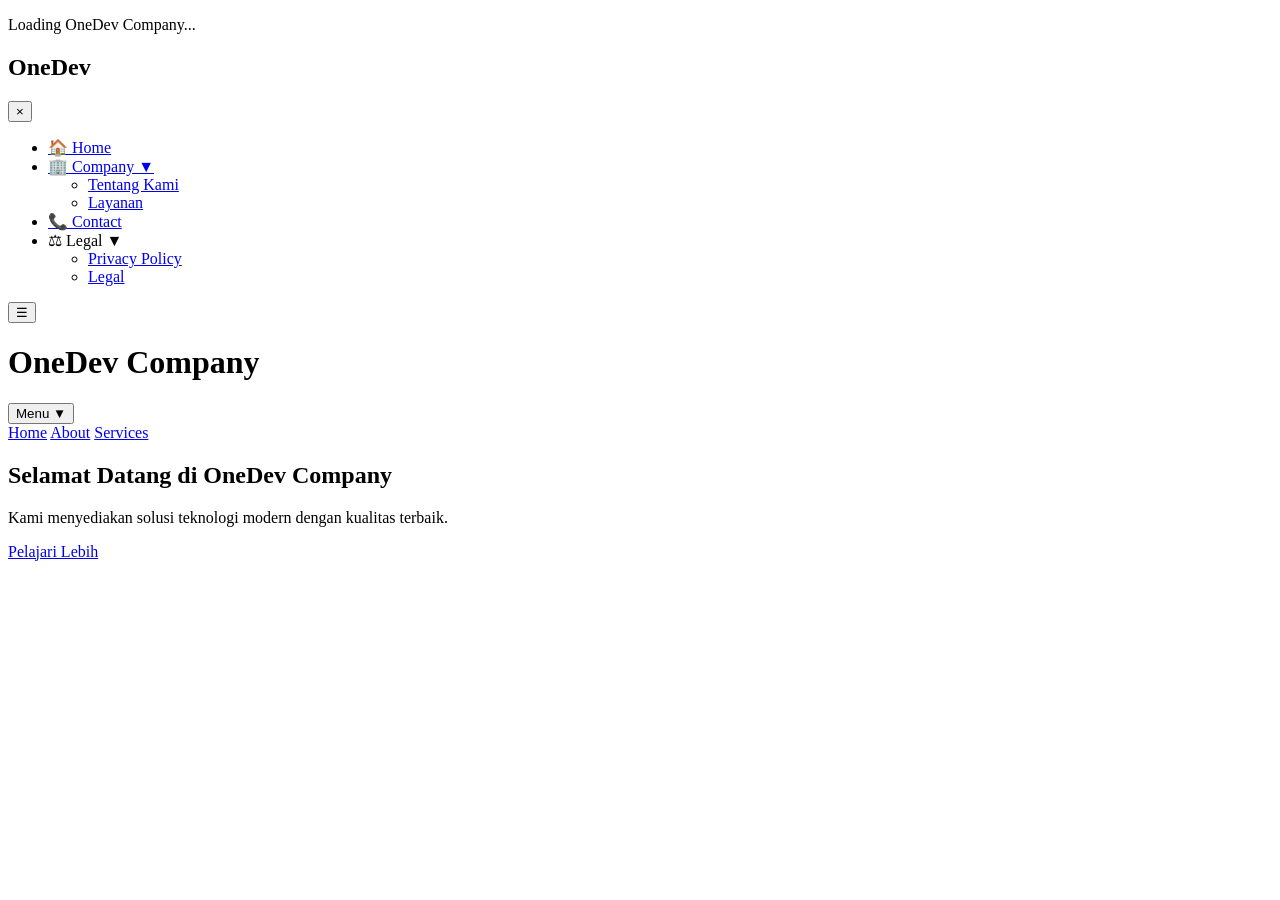
==== index.html @ c0e3c134 "Create index.html" ====
<!DOCTYPE html>
<html lang="id">
<head>
    <meta charset="UTF-8">
    <meta name="viewport" content="width=device-width, initial-scale=1.0">
    <title>OneDev Company</title>
    <link rel="stylesheet" href="style.css">
</head>

<body>

    <!-- LOADING SCREEN -->
    <div id="loading">
        <div class="loader"></div>
        <p>Loading OneDev Company...</p>
    </div>

    <!-- SIDEBAR -->
    <aside id="sidebar">
        <div class="sidebar-header">
            <h2>OneDev</h2>
            <button id="closeSidebar">×</button>
        </div>

        <ul class="menu">
            <li><a href="index.html">🏠 Home</a></li>

            <li class="dropdown">
                <a href="#" class="dropdown-btn">🏢 Company ▼</a>
                <ul class="dropdown-content">
                    <li><a href="about.html">Tentang Kami</a></li>
                    <li><a href="services.html">Layanan</a></li>
                </ul>
            </li>

            <li><a href="contact.html">📞 Contact</a></li>

            <li class="dropdown">
                <a class="dropdown-btn">⚖ Legal ▼</a>
                <ul class="dropdown-content">
                    <li><a href="privacy.html">Privacy Policy</a></li>
                    <li><a href="legal.html">Legal</a></li>
                </ul>
            </li>
        </ul>
    </aside>

    <!-- NAVBAR -->
    <header>
        <button id="openSidebar">☰</button>
        <h1>OneDev Company</h1>

        <div class="nav-right">
            <div class="nav-dropdown">
                <button class="nav-dropbtn">Menu ▼</button>
                <div class="nav-dropdown-content">
                    <a href="index.html">Home</a>
                    <a href="about.html">About</a>
                    <a href="services.html">Services</a>
                </div>
            </div>
        </div>
    </header>

    <!-- CONTENT -->
    <section class="hero">
        <h2>Selamat Datang di OneDev Company</h2>
        <p>Kami menyediakan solusi teknologi modern dengan kualitas terbaik.</p>
        <a href="about.html" class="btn">Pelajari Lebih</a>
    </section>

    <script src="script.js"></script>
</body>
</html>
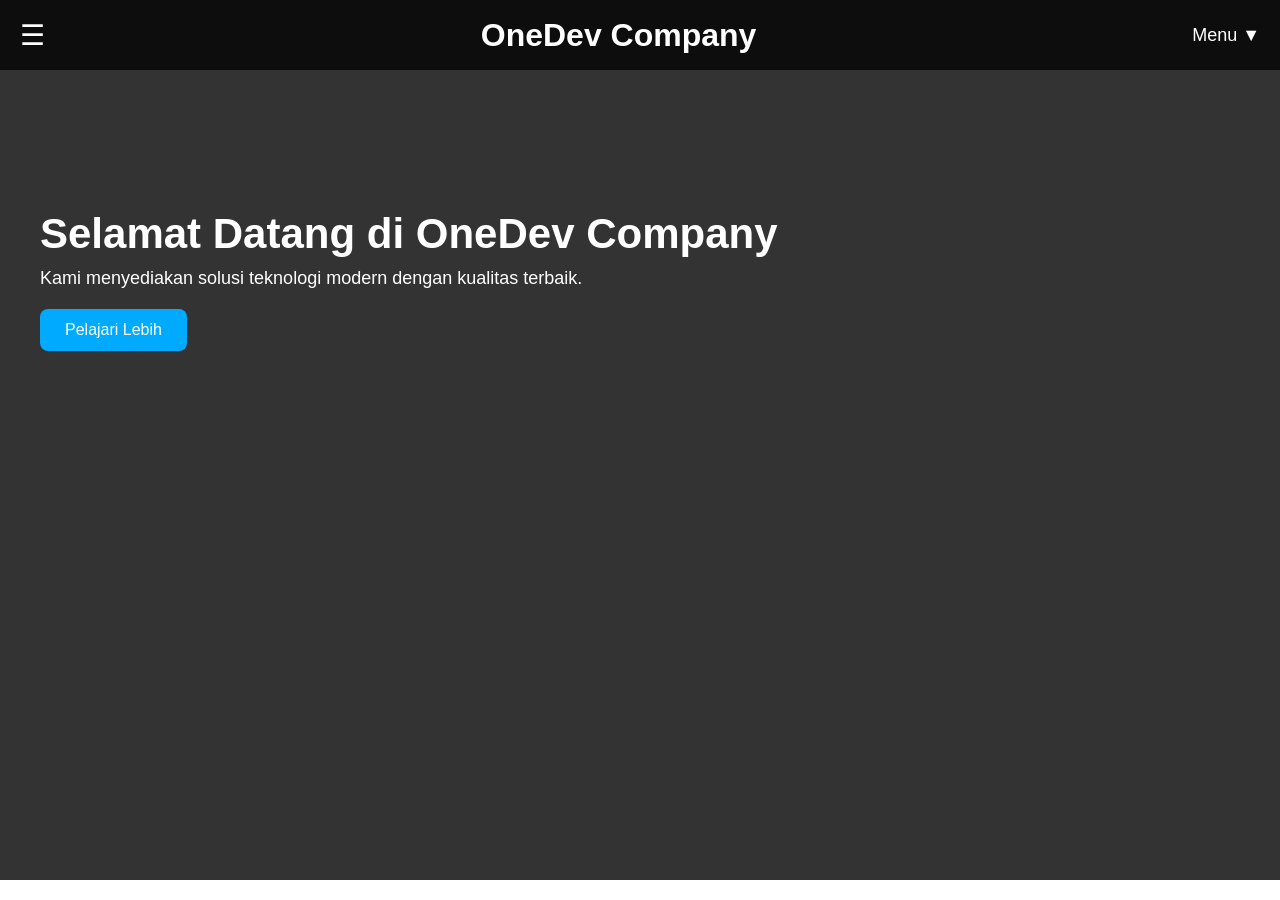
==== commit 5fcab3d2: "Update index.html" ====
--- a/index.html
+++ b/index.html
@@ -4,7 +4,7 @@
     <meta charset="UTF-8">
     <meta name="viewport" content="width=device-width, initial-scale=1.0">
     <title>OneDev Company</title>
-    <link rel="stylesheet" href="style.css">
+    <link rel="stylesheet" href="styles.css">
 </head>
 
 <body>
--- a/styles.css
+++ b/styles.css
@@ -0,0 +1,158 @@
+/* RESET */
+* {
+    margin: 0; padding: 0;
+    box-sizing: border-box;
+    font-family: "Poppins", sans-serif;
+}
+
+/* LOADING SCREEN */
+#loading {
+    position: fixed;
+    top: 0; left: 0;
+    height: 100vh; width: 100%;
+    background: #0a0a0a;
+    color: white;
+    display: flex;
+    flex-direction: column;
+    gap: 15px;
+    justify-content: center;
+    align-items: center;
+    z-index: 9999;
+}
+.loader {
+    width: 60px;
+    height: 60px;
+    border: 6px solid #444;
+    border-top-color: #00aaff;
+    border-radius: 50%;
+    animation: spin 1s linear infinite;
+}
+@keyframes spin {
+    to { transform: rotate(360deg); }
+}
+
+/* SIDEBAR */
+#sidebar {
+    position: fixed;
+    top: 0; left: -260px;
+    width: 260px;
+    height: 100%;
+    background: #111;
+    color: white;
+    padding: 20px;
+    transition: 0.3s;
+    z-index: 2000;
+}
+#sidebar.active {
+    left: 0;
+}
+.sidebar-header {
+    display: flex;
+    justify-content: space-between;
+    align-items: center;
+}
+.sidebar-header h2 {
+    font-size: 22px;
+}
+#closeSidebar {
+    background: none;
+    color: white;
+    border: none;
+    font-size: 25px;
+    cursor: pointer;
+}
+
+.menu { margin-top: 30px; list-style: none; }
+.menu li { margin-bottom: 15px; }
+.menu a {
+    color: white;
+    text-decoration: none;
+    font-size: 18px;
+}
+.menu a:hover {
+    color: #00aaff;
+}
+
+/* SIDEBAR DROPDOWN */
+.dropdown-content {
+    display: none;
+    margin-left: 15px;
+}
+.dropdown.active .dropdown-content {
+    display: block;
+}
+
+/* NAVBAR */
+header {
+    height: 70px;
+    background: #0d0d0d;
+    color: white;
+    display: flex;
+    align-items: center;
+    justify-content: space-between;
+    padding: 0 20px;
+}
+#openSidebar {
+    font-size: 28px;
+    background: none;
+    color: white;
+    border: none;
+    cursor: pointer;
+}
+
+/* NAVBAR DROPDOWN */
+.nav-dropdown {
+    position: relative;
+}
+.nav-dropbtn {
+    background: none;
+    color: white;
+    border: none;
+    font-size: 18px;
+    cursor: pointer;
+}
+.nav-dropdown-content {
+    position: absolute;
+    right: 0;
+    top: 30px;
+    background: #222;
+    min-width: 160px;
+    display: none;
+    border-radius: 6px;
+}
+.nav-dropdown-content a {
+    display: block;
+    padding: 10px;
+    color: white;
+}
+.nav-dropdown-content a:hover {
+    background: #00aaff;
+}
+.nav-dropdown:hover .nav-dropdown-content {
+    display: block;
+}
+
+/* HERO */
+.hero {
+    height: 90vh;
+    background: linear-gradient(#000000cc, #000000cc), url(hero.jpg);
+    background-size: cover;
+    color: white;
+    padding: 140px 40px;
+}
+.hero h2 { font-size: 42px; }
+.hero p { margin-top: 10px; font-size: 18px; }
+.btn {
+    display: inline-block;
+    margin-top: 20px;
+    background: #00aaff;
+    color: white;
+    padding: 12px 25px;
+    border-radius: 8px;
+    text-decoration: none;
+}
+
+/* RESPONSIVE */
+@media (max-width: 600px) {
+    .hero h2 { font-size: 28px; }
+}
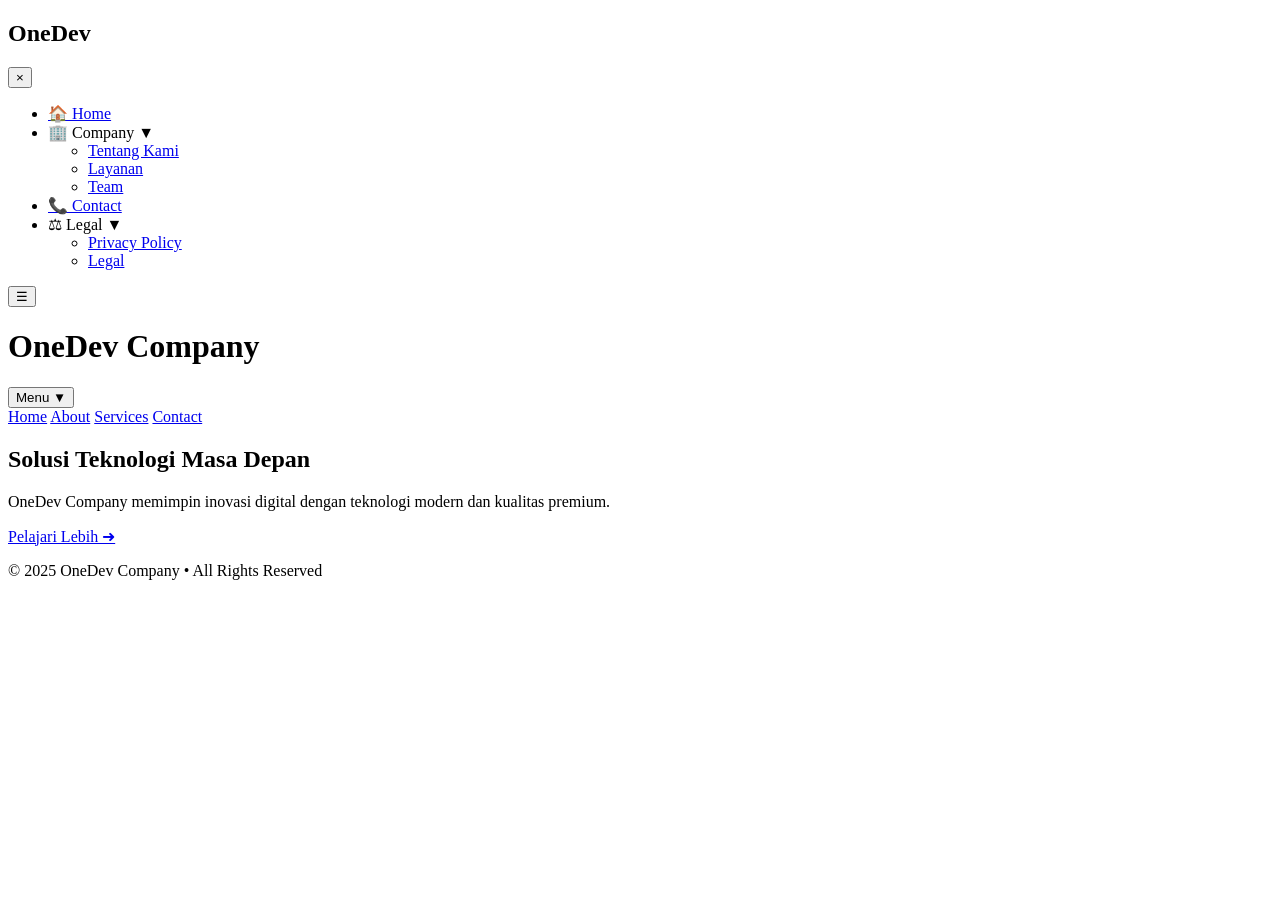
==== commit 9d284b01: "Update index.html" ====
--- a/index.html
+++ b/index.html
@@ -4,12 +4,11 @@
     <meta charset="UTF-8">
     <meta name="viewport" content="width=device-width, initial-scale=1.0">
     <title>OneDev Company</title>
-    <link rel="stylesheet" href="styles.css">
+    <link rel="stylesheet" href="style.css">
 </head>
+<body class="fade">
 
-<body>
-
-    <!-- LOADING SCREEN -->
+    <!-- LOADING -->
     <div id="loading">
         <div class="loader"></div>
         <p>Loading OneDev Company...</p>
@@ -26,10 +25,11 @@
             <li><a href="index.html">🏠 Home</a></li>
 
             <li class="dropdown">
-                <a href="#" class="dropdown-btn">🏢 Company ▼</a>
+                <a class="dropdown-btn">🏢 Company ▼</a>
                 <ul class="dropdown-content">
                     <li><a href="about.html">Tentang Kami</a></li>
                     <li><a href="services.html">Layanan</a></li>
+                    <li><a href="team.html">Team</a></li>
                 </ul>
             </li>
 
@@ -57,17 +57,25 @@
                     <a href="index.html">Home</a>
                     <a href="about.html">About</a>
                     <a href="services.html">Services</a>
+                    <a href="contact.html">Contact</a>
                 </div>
             </div>
         </div>
     </header>
 
-    <!-- CONTENT -->
+    <!-- HERO -->
     <section class="hero">
-        <h2>Selamat Datang di OneDev Company</h2>
-        <p>Kami menyediakan solusi teknologi modern dengan kualitas terbaik.</p>
-        <a href="about.html" class="btn">Pelajari Lebih</a>
+        <div class="hero-content">
+            <h2>Solusi Teknologi Masa Depan</h2>
+            <p>OneDev Company memimpin inovasi digital dengan teknologi modern dan kualitas premium.</p>
+            <a href="about.html" class="btn">Pelajari Lebih ➜</a>
+        </div>
     </section>
+
+    <!-- FOOTER -->
+    <footer>
+        <p>© 2025 OneDev Company • All Rights Reserved</p>
+    </footer>
 
     <script src="script.js"></script>
 </body>
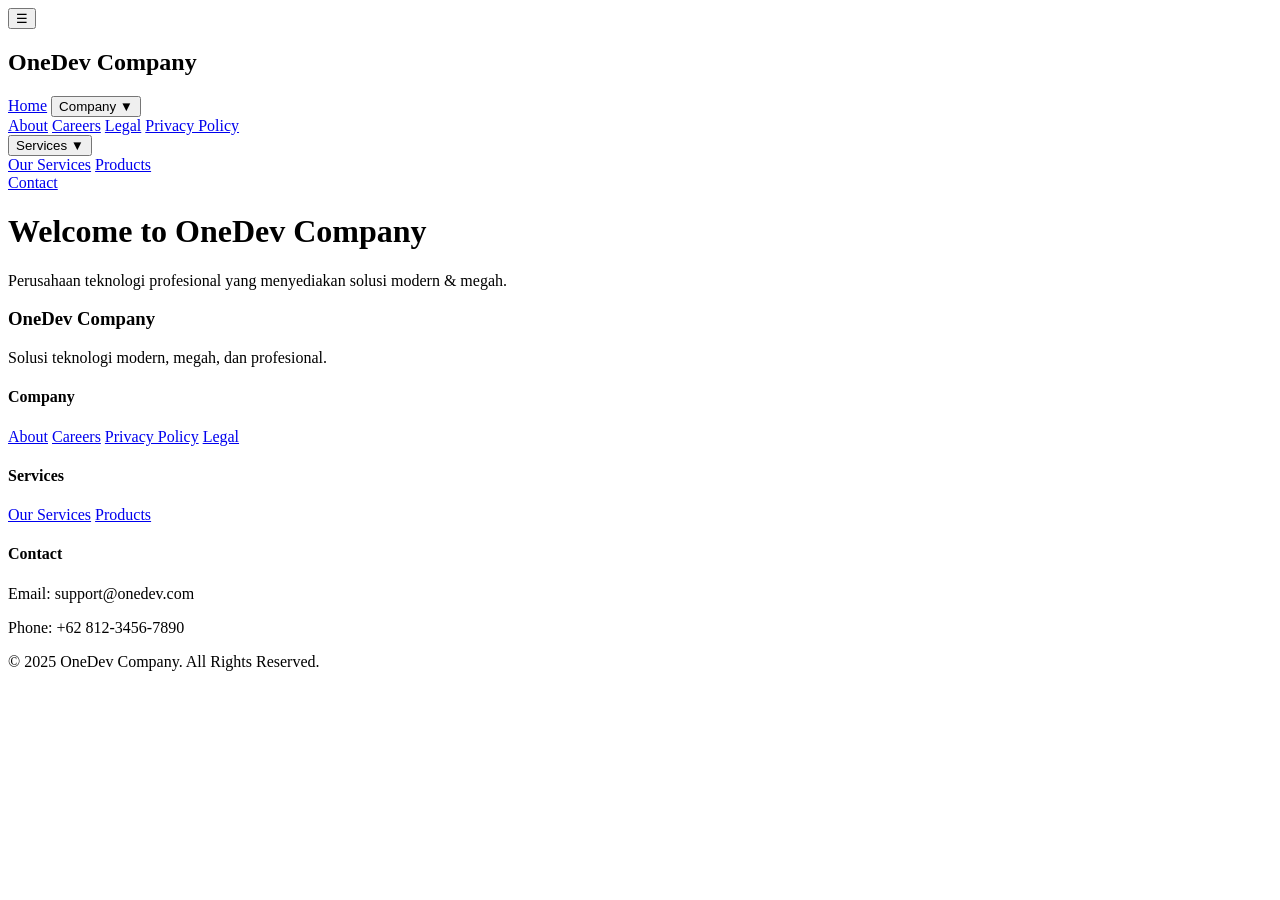
==== commit 10400da4: "Update index.html" ====
--- a/index.html
+++ b/index.html
@@ -1,82 +1,76 @@
 <!DOCTYPE html>
 <html lang="id">
 <head>
-    <meta charset="UTF-8">
-    <meta name="viewport" content="width=device-width, initial-scale=1.0">
-    <title>OneDev Company</title>
-    <link rel="stylesheet" href="style.css">
+  <meta charset="UTF-8">
+  <meta name="viewport" content="width=device-width, initial-scale=1.0">
+  <title>OneDev Company — Home</title>
+  <link rel="stylesheet" href="css/style.css">
+  <script defer src="js/sidemotis.js"></script>
 </head>
-<body class="fade">
 
-    <!-- LOADING -->
-    <div id="loading">
-        <div class="loader"></div>
-        <p>Loading OneDev Company...</p>
+<body>
+
+<button id="menu-btn">☰</button>
+
+<div id="sidebar">
+  <h2>OneDev Company</h2>
+
+  <a href="index.html">Home</a>
+
+  <button class="dropdown-btn">Company ▼</button>
+  <div class="dropdown-container">
+    <a href="about.html">About</a>
+    <a href="careers.html">Careers</a>
+    <a href="legal.html">Legal</a>
+    <a href="privacy.html">Privacy Policy</a>
+  </div>
+
+  <button class="dropdown-btn">Services ▼</button>
+  <div class="dropdown-container">
+    <a href="services.html">Our Services</a>
+    <a href="products.html">Products</a>
+  </div>
+
+  <a href="contact.html">Contact</a>
+</div>
+
+<div class="content">
+  <h1>Welcome to OneDev Company</h1>
+  <p>Perusahaan teknologi profesional yang menyediakan solusi modern & megah.</p>
+</div>
+
+<footer class="footer">
+  <div class="footer-container">
+    <div class="footer-section">
+      <h3>OneDev Company</h3>
+      <p>Solusi teknologi modern, megah, dan profesional.</p>
     </div>
 
-    <!-- SIDEBAR -->
-    <aside id="sidebar">
-        <div class="sidebar-header">
-            <h2>OneDev</h2>
-            <button id="closeSidebar">×</button>
-        </div>
+    <div class="footer-section">
+      <h4>Company</h4>
+      <a href="about.html">About</a>
+      <a href="careers.html">Careers</a>
+      <a href="privacy.html">Privacy Policy</a>
+      <a href="legal.html">Legal</a>
+    </div>
 
-        <ul class="menu">
-            <li><a href="index.html">🏠 Home</a></li>
+    <div class="footer-section">
+      <h4>Services</h4>
+      <a href="services.html">Our Services</a>
+      <a href="products.html">Products</a>
+    </div>
 
-            <li class="dropdown">
-                <a class="dropdown-btn">🏢 Company ▼</a>
-                <ul class="dropdown-content">
-                    <li><a href="about.html">Tentang Kami</a></li>
-                    <li><a href="services.html">Layanan</a></li>
-                    <li><a href="team.html">Team</a></li>
-                </ul>
-            </li>
+    <div class="footer-section">
+      <h4>Contact</h4>
+      <p>Email: support@onedev.com</p>
+      <p>Phone: +62 812-3456-7890</p>
+    </div>
+  </div>
 
-            <li><a href="contact.html">📞 Contact</a></li>
+  <div class="footer-bottom">
+    © 2025 OneDev Company. All Rights Reserved.
+  </div>
+</footer>
 
-            <li class="dropdown">
-                <a class="dropdown-btn">⚖ Legal ▼</a>
-                <ul class="dropdown-content">
-                    <li><a href="privacy.html">Privacy Policy</a></li>
-                    <li><a href="legal.html">Legal</a></li>
-                </ul>
-            </li>
-        </ul>
-    </aside>
-
-    <!-- NAVBAR -->
-    <header>
-        <button id="openSidebar">☰</button>
-        <h1>OneDev Company</h1>
-
-        <div class="nav-right">
-            <div class="nav-dropdown">
-                <button class="nav-dropbtn">Menu ▼</button>
-                <div class="nav-dropdown-content">
-                    <a href="index.html">Home</a>
-                    <a href="about.html">About</a>
-                    <a href="services.html">Services</a>
-                    <a href="contact.html">Contact</a>
-                </div>
-            </div>
-        </div>
-    </header>
-
-    <!-- HERO -->
-    <section class="hero">
-        <div class="hero-content">
-            <h2>Solusi Teknologi Masa Depan</h2>
-            <p>OneDev Company memimpin inovasi digital dengan teknologi modern dan kualitas premium.</p>
-            <a href="about.html" class="btn">Pelajari Lebih ➜</a>
-        </div>
-    </section>
-
-    <!-- FOOTER -->
-    <footer>
-        <p>© 2025 OneDev Company • All Rights Reserved</p>
-    </footer>
-
-    <script src="script.js"></script>
 </body>
 </html>
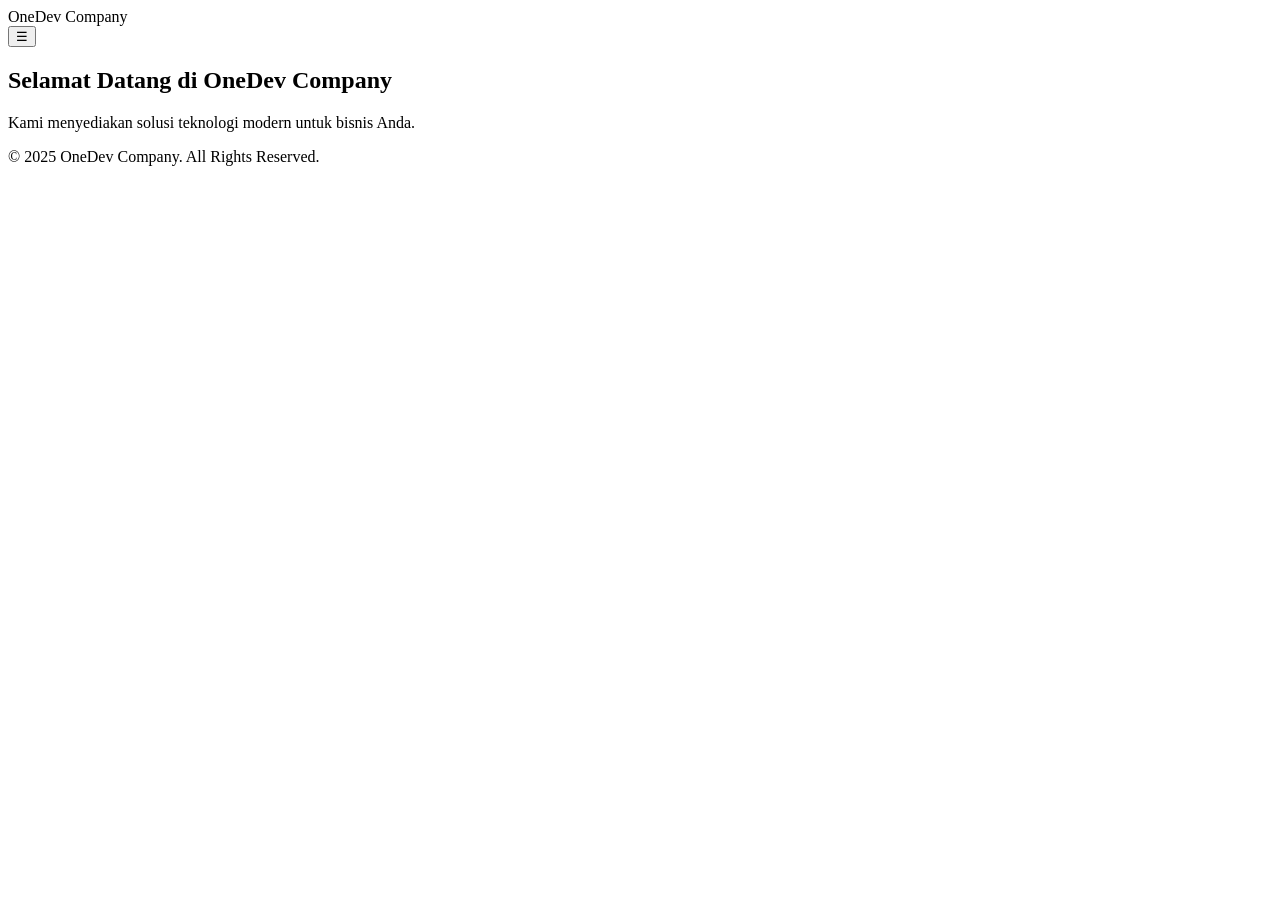
==== commit 5fade660: "Update index.html" ====
--- a/index.html
+++ b/index.html
@@ -4,72 +4,29 @@
   <meta charset="UTF-8">
   <meta name="viewport" content="width=device-width, initial-scale=1.0">
   <title>OneDev Company — Home</title>
-  <link rel="stylesheet" href="css/style.css">
-  <script defer src="js/sidemotis.js"></script>
+  <link rel="stylesheet" href="assets/css/style.css">
+  <script src="assets/js/sidemots.js" defer></script>
 </head>
-
 <body>
 
-<button id="menu-btn">☰</button>
+<header class="nav">
+  <div class="logo">OneDev Company</div>
+  <button class="menu-btn" id="menuBtn">☰</button>
+</header>
 
-<div id="sidebar">
-  <h2>OneDev Company</h2>
+<aside class="sidebar" id="sidebar">
+  <ul id="sidebarMenu"></ul>
+</aside>
 
-  <a href="index.html">Home</a>
+<main>
+  <section class="hero">
+    <h1>Selamat Datang di OneDev Company</h1>
+    <p>Kami menyediakan solusi teknologi modern untuk bisnis Anda.</p>
+  </section>
+</main>
 
-  <button class="dropdown-btn">Company ▼</button>
-  <div class="dropdown-container">
-    <a href="about.html">About</a>
-    <a href="careers.html">Careers</a>
-    <a href="legal.html">Legal</a>
-    <a href="privacy.html">Privacy Policy</a>
-  </div>
-
-  <button class="dropdown-btn">Services ▼</button>
-  <div class="dropdown-container">
-    <a href="services.html">Our Services</a>
-    <a href="products.html">Products</a>
-  </div>
-
-  <a href="contact.html">Contact</a>
-</div>
-
-<div class="content">
-  <h1>Welcome to OneDev Company</h1>
-  <p>Perusahaan teknologi profesional yang menyediakan solusi modern & megah.</p>
-</div>
-
-<footer class="footer">
-  <div class="footer-container">
-    <div class="footer-section">
-      <h3>OneDev Company</h3>
-      <p>Solusi teknologi modern, megah, dan profesional.</p>
-    </div>
-
-    <div class="footer-section">
-      <h4>Company</h4>
-      <a href="about.html">About</a>
-      <a href="careers.html">Careers</a>
-      <a href="privacy.html">Privacy Policy</a>
-      <a href="legal.html">Legal</a>
-    </div>
-
-    <div class="footer-section">
-      <h4>Services</h4>
-      <a href="services.html">Our Services</a>
-      <a href="products.html">Products</a>
-    </div>
-
-    <div class="footer-section">
-      <h4>Contact</h4>
-      <p>Email: support@onedev.com</p>
-      <p>Phone: +62 812-3456-7890</p>
-    </div>
-  </div>
-
-  <div class="footer-bottom">
-    © 2025 OneDev Company. All Rights Reserved.
-  </div>
+<footer>
+  <p>© 2025 OneDev Company. All Rights Reserved.</p>
 </footer>
 
 </body>
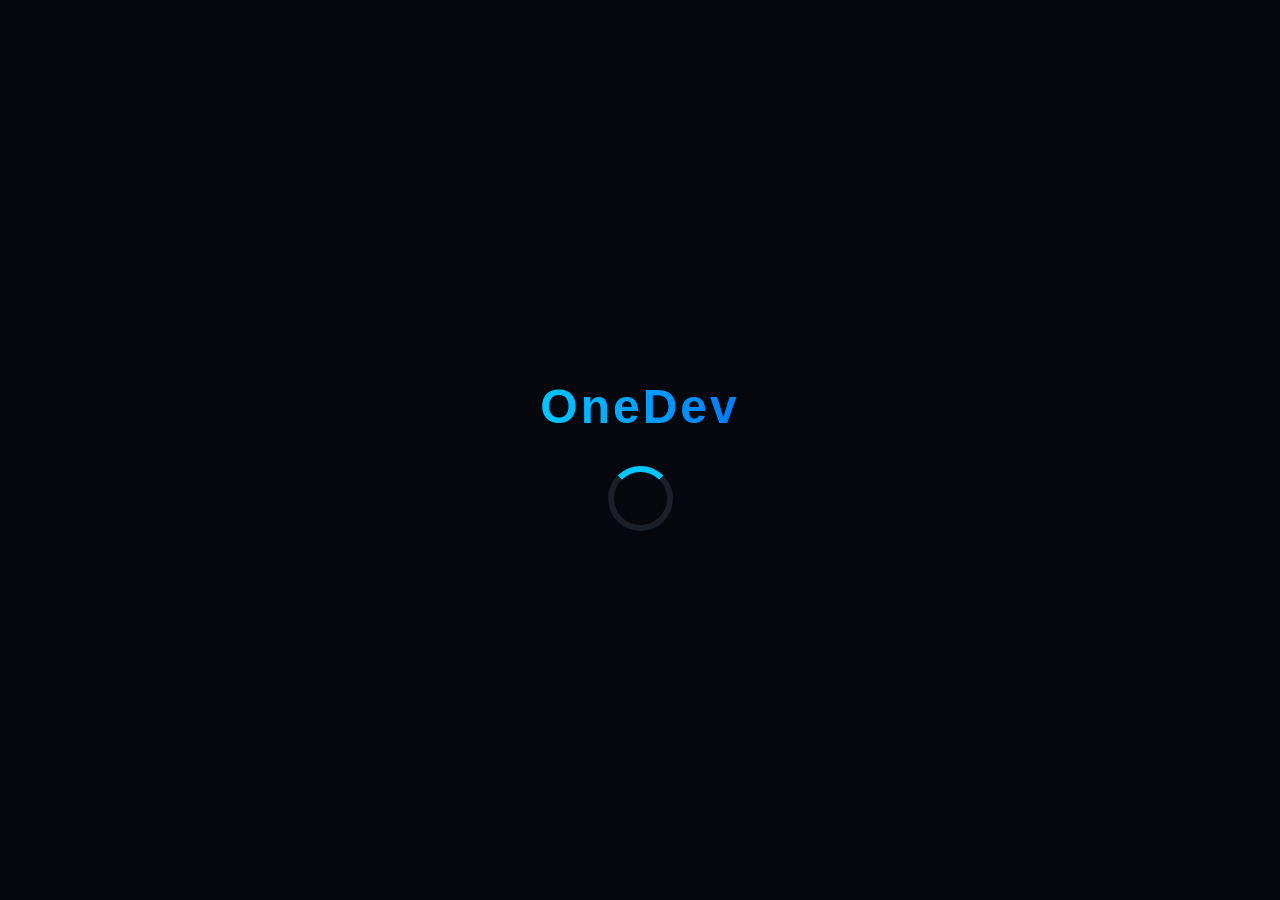
==== commit 533aea09: "Update index.html" ====
--- a/index.html
+++ b/index.html
@@ -4,30 +4,34 @@
   <meta charset="UTF-8">
   <meta name="viewport" content="width=device-width, initial-scale=1.0">
   <title>OneDev Company — Home</title>
-  <link rel="stylesheet" href="assets/css/style.css">
+    <link rel="stylesheet" href="assets/css/style.css">
   <script src="assets/js/sidemots.js" defer></script>
 </head>
 <body>
 
-<header class="nav">
-  <div class="logo">OneDev Company</div>
-  <button class="menu-btn" id="menuBtn">☰</button>
-</header>
+<!-- Loading -->
+<div id="onedev-loading">
+  <div class="onedev-logo">OneDev</div>
+  <div class="loader"></div>
+</div>
 
-<aside class="sidebar" id="sidebar">
-  <ul id="sidebarMenu"></ul>
-</aside>
+<!-- Sidebar -->
+<div id="sidebar"></div>
 
-<main>
-  <section class="hero">
-    <h1>Selamat Datang di OneDev Company</h1>
-    <p>Kami menyediakan solusi teknologi modern untuk bisnis Anda.</p>
-  </section>
-</main>
+<!-- Main -->
+<div class="main">
+  <h1>Welcome to OneDev Company</h1>
 
-<footer>
-  <p>© 2025 OneDev Company. All Rights Reserved.</p>
-</footer>
+  <div class="section-box">
+    <h2>Innovating the Future</h2>
+    <p>
+      OneDev Company adalah perusahaan teknologi modern yang fokus pada inovasi, software development,
+      dan solusi digital berskala global.
+    </p>
+  </div>
+</div>
+
+<footer>© 2025 <span>OneDev Company</span>. All Rights Reserved.</footer>
 
 </body>
 </html>
--- a/assets/css/style.css
+++ b/assets/css/style.css
@@ -0,0 +1,185 @@
+/* -----------------------------------
+   GLOBAL PAGE STYLE
+----------------------------------- */
+* {
+  margin: 0;
+  padding: 0;
+  box-sizing: border-box;
+  font-family: "Poppins", sans-serif;
+}
+
+body {
+  background: #0b0e14;
+  color: #ffffff;
+  line-height: 1.6;
+  overflow-x: hidden;
+}
+
+/* Smooth scrollbar */
+::-webkit-scrollbar {
+  width: 8px;
+}
+::-webkit-scrollbar-thumb {
+  background: linear-gradient(180deg, #007bff, #00c6ff);
+  border-radius: 50px;
+}
+
+/* -----------------------------------
+   LOADING SCREEN ONEDEV
+----------------------------------- */
+#onedev-loading {
+  position: fixed;
+  z-index: 9999;
+  top: 0;
+  left: 0;
+  width: 100%;
+  height: 100%;
+  background: #06080d;
+  display: flex;
+  flex-direction: column;
+  justify-content: center;
+  align-items: center;
+  transition: opacity .6s ease;
+}
+
+.onedev-logo {
+  font-size: 48px;
+  font-weight: 700;
+  letter-spacing: 3px;
+  background: linear-gradient(90deg, #00c6ff, #007bff);
+  -webkit-background-clip: text;
+  color: transparent;
+  animation: logoPulse 1.6s infinite;
+}
+
+@keyframes logoPulse {
+  0% { opacity: .3; transform: scale(.95); }
+  50% { opacity: 1; transform: scale(1); }
+  100% { opacity: .3; transform: scale(.95); }
+}
+
+.loader {
+  width: 65px;
+  height: 65px;
+  border: 6px solid #1b1f27;
+  border-top-color: #00c6ff;
+  border-radius: 50%;
+  animation: spin 0.7s linear infinite;
+  margin-top: 20px;
+}
+
+@keyframes spin {
+  to { transform: rotate(360deg); }
+}
+
+#onedev-loading.hide {
+  opacity: 0;
+  pointer-events: none;
+}
+
+/* -----------------------------------
+   SIDEBAR ONEDEV
+----------------------------------- */
+.sidebar {
+  position: fixed;
+  left: 0;
+  top: 0;
+  width: 260px;
+  height: 100%;
+  background: #0f1218;
+  padding-top: 70px;
+  border-right: 1px solid #1f2530;
+  transition: .3s ease;
+  overflow-y: auto;
+}
+
+.sidebar .title {
+  text-align: center;
+  font-size: 24px;
+  font-weight: 700;
+  margin-top: -50px;
+  margin-bottom: 20px;
+  color: #00c6ff;
+}
+
+.sidebar ul {
+  list-style: none;
+  padding: 10px;
+}
+
+.sidebar ul li {
+  margin: 12px 0;
+}
+
+.sidebar ul li a {
+  display: flex;
+  justify-content: space-between;
+  padding: 12px 16px;
+  background: #131821;
+  border: 1px solid #1f2530;
+  border-radius: 10px;
+  text-decoration: none;
+  color: #d9d9d9;
+  font-size: 15px;
+  transition: .25s;
+}
+
+.sidebar ul li a:hover {
+  background: #1a202c;
+  border-color: #00c6ff;
+  color: #ffffff;
+}
+
+/* Dropdown */
+.dropdown-items {
+  display: none;
+  padding-left: 15px;
+}
+
+.dropdown-items a {
+  background: #151a23;
+}
+
+/* -----------------------------------
+   MAIN CONTENT
+----------------------------------- */
+.main {
+  margin-left: 260px;
+  padding: 40px;
+}
+
+h1, h2, h3 {
+  font-weight: 700;
+  letter-spacing: 1px;
+}
+
+.section-box {
+  padding: 25px;
+  background: #131821;
+  border: 1px solid #202734;
+  border-radius: 15px;
+  margin-bottom: 25px;
+  box-shadow: 0 0 20px rgba(0,0,0,.3);
+  transition: transform .25s;
+}
+
+.section-box:hover {
+  transform: translateY(-3px);
+}
+
+/* -----------------------------------
+   FOOTER
+----------------------------------- */
+footer {
+  margin-top: 50px;
+  padding: 30px 0;
+  text-align: center;
+  background: #0f1218;
+  border-top: 1px solid #1f2530;
+  color: #a9a9a9;
+  font-size: 14px;
+}
+
+footer span {
+  color: #00c6ff;
+}
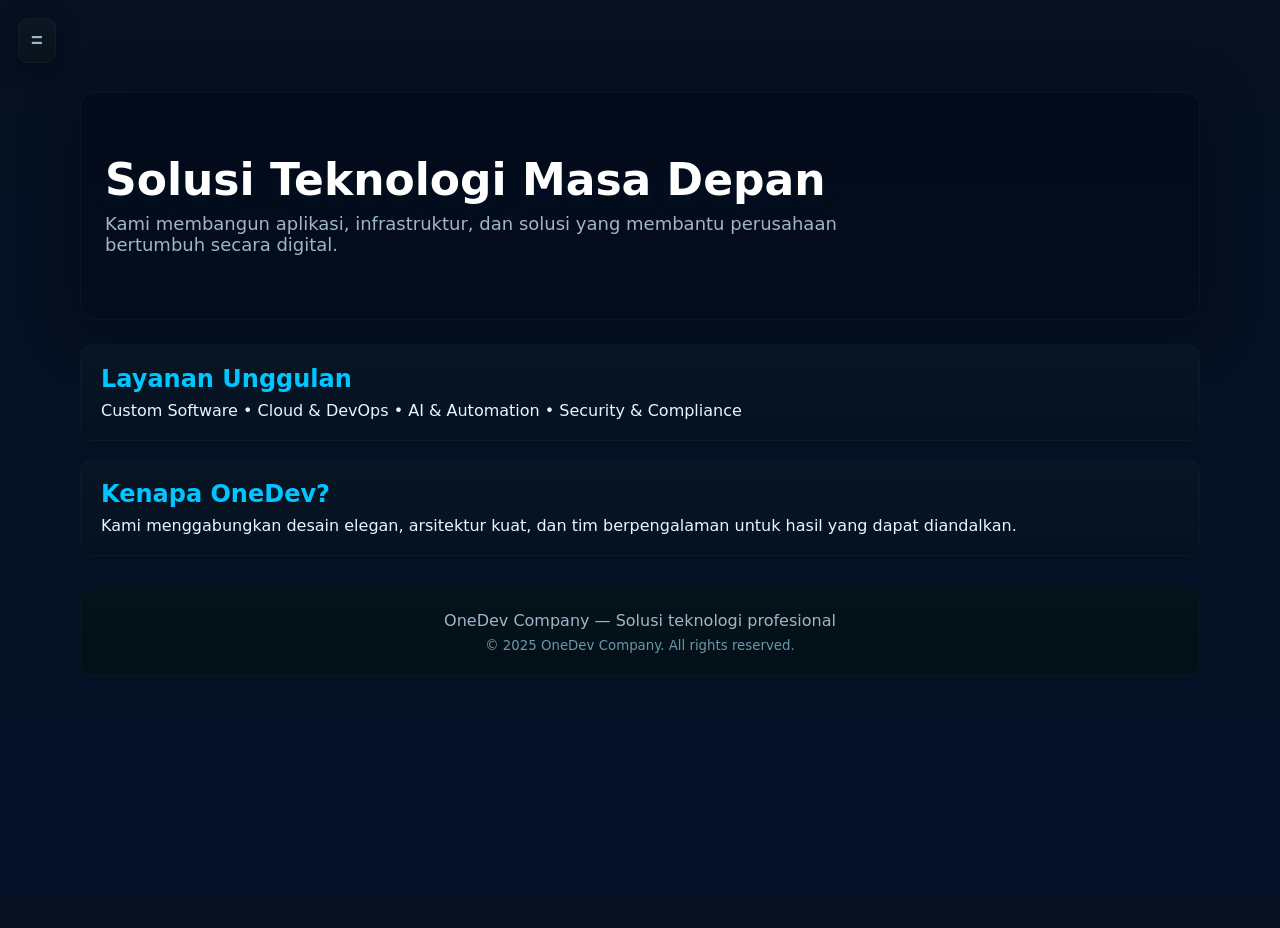
==== commit fde9a2d3: "Update index.html" ====
--- a/index.html
+++ b/index.html
@@ -1,37 +1,48 @@
 <!DOCTYPE html>
 <html lang="id">
 <head>
-  <meta charset="UTF-8">
-  <meta name="viewport" content="width=device-width, initial-scale=1.0">
+  <meta charset="utf-8">
+  <meta name="viewport" content="width=device-width,initial-scale=1">
   <title>OneDev Company — Home</title>
-    <link rel="stylesheet" href="assets/css/style.css">
+  <link rel="stylesheet" href="assets/css/style.css">
   <script src="assets/js/sidemots.js" defer></script>
 </head>
 <body>
 
-<!-- Loading -->
-<div id="onedev-loading">
-  <div class="onedev-logo">OneDev</div>
-  <div class="loader"></div>
-</div>
+  <!-- Loading -->
+  <div id="onedev-loading" class="center">
+    <div class="onedev-logo">OneDev</div>
+    <div class="loader"></div>
+  </div>
 
-<!-- Sidebar -->
-<div id="sidebar"></div>
+  <!-- Menu toggle -->
+  <button id="menu-btn" class="menu-toggle" aria-label="Open menu">=</button>
 
-<!-- Main -->
-<div class="main">
-  <h1>Welcome to OneDev Company</h1>
+  <!-- Sidebar (rendered by JS) -->
+  <div id="sidebar"></div>
 
-  <div class="section-box">
-    <h2>Innovating the Future</h2>
-    <p>
-      OneDev Company adalah perusahaan teknologi modern yang fokus pada inovasi, software development,
-      dan solusi digital berskala global.
-    </p>
-  </div>
-</div>
+  <!-- Main content -->
+  <main class="main">
+    <section class="hero">
+      <h1>Solusi Teknologi Masa Depan</h1>
+      <p>Kami membangun aplikasi, infrastruktur, dan solusi yang membantu perusahaan bertumbuh secara digital.</p>
+    </section>
 
-<footer>© 2025 <span>OneDev Company</span>. All Rights Reserved.</footer>
+    <section class="section-box">
+      <h2>Layanan Unggulan</h2>
+      <p>Custom Software • Cloud & DevOps • AI & Automation • Security & Compliance</p>
+    </section>
+
+    <section class="section-box">
+      <h2>Kenapa OneDev?</h2>
+      <p>Kami menggabungkan desain elegan, arsitektur kuat, dan tim berpengalaman untuk hasil yang dapat diandalkan.</p>
+    </section>
+
+    <div class="footer">
+      <div>OneDev Company — Solusi teknologi profesional</div>
+      <small>© 2025 OneDev Company. All rights reserved.</small>
+    </div>
+  </main>
 
 </body>
 </html>
--- a/assets/css/style.css
+++ b/assets/css/style.css
@@ -1,185 +1,93 @@
-/* -----------------------------------
-   GLOBAL PAGE STYLE
------------------------------------ */
-* {
-  margin: 0;
-  padding: 0;
-  box-sizing: border-box;
-  font-family: "Poppins", sans-serif;
+/* assets/css/style.css - Premium OneDev styling (responsive) */
+
+/* Global */
+*{box-sizing:border-box;margin:0;padding:0}
+:root{
+  --bg:#071024; --card:#0b1220; --accent:#00c6ff; --muted:#9fb6c9;
+  --glass:rgba(255,255,255,0.03); --max:1200px;
+}
+html,body{height:100%}
+body{
+  font-family: "Inter", "Poppins", system-ui, -apple-system, "Segoe UI", Roboto;
+  background:linear-gradient(180deg,#061021 0%, #041026 100%);
+  color:#eaf6ff; -webkit-font-smoothing:antialiased;
 }
 
-body {
-  background: #0b0e14;
-  color: #ffffff;
-  line-height: 1.6;
-  overflow-x: hidden;
+/* Loading */
+#onedev-loading{
+  position:fixed;inset:0;display:flex;flex-direction:column;align-items:center;justify-content:center;
+  background:linear-gradient(180deg, rgba(2,6,23,0.98), rgba(2,6,23,0.95)); z-index:99999;
 }
+.onedev-logo{font-size:44px;font-weight:800;color:var(--accent);letter-spacing:2px;text-shadow:0 6px 30px rgba(0,198,255,0.12)}
+#onedev-loading .loader{width:64px;height:64px;border-radius:50%;border:6px solid rgba(255,255,255,0.06);border-top-color:var(--accent);animation:spin .9s linear infinite;margin-top:18px}
+@keyframes spin{to{transform:rotate(360deg)}}
+#onedev-loading.hide{opacity:0;pointer-events:none;transition:opacity .45s ease}
 
-/* Smooth scrollbar */
-::-webkit-scrollbar {
-  width: 8px;
+/* Menu toggle (button =) */
+.menu-toggle{
+  position:fixed;left:18px;top:18px;z-index:10010;
+  background:linear-gradient(180deg,#0b1722,#08121a);border:1px solid rgba(255,255,255,0.03);
+  color:var(--muted);padding:10px 12px;border-radius:10px;font-weight:700;font-size:20px;
+  cursor:pointer;box-shadow:0 6px 20px rgba(2,6,23,0.6);
 }
-::-webkit-scrollbar-thumb {
-  background: linear-gradient(180deg, #007bff, #00c6ff);
-  border-radius: 50px;
+.menu-toggle:active{transform:translateY(1px)}
+
+/* Sidebar */
+#sidebar{position:fixed;left:0;top:0;height:100%;width:280px;background:linear-gradient(180deg,#071426,#05121a);padding:72px 18px 24px;border-right:1px solid rgba(255,255,255,0.03);transform:translateX(-110%);transition:transform .35s ease;z-index:10005;overflow:auto}
+#sidebar.open{transform:translateX(0)}
+.sidebar .title{font-size:20px;color:var(--accent);font-weight:800;margin-bottom:18px;text-align:center}
+.sidebar ul{list-style:none;padding:0 6px}
+.sidebar li{margin:8px 0}
+.sidebar a, .dropdown-btn{
+  display:flex;align-items:center;justify-content:space-between;padding:12px 14px;border-radius:10px;color:#bfeafc;
+  text-decoration:none;font-weight:600;background:transparent;border:1px solid transparent;transition:all .18s;
 }
+.sidebar a:hover, .dropdown-btn:hover{background:var(--glass);border-color:rgba(0,198,255,0.06);color:#ffffff}
+.dropdown-items{display:none;padding-left:10px;margin-top:8px}
+.dropdown-items a{display:block;padding:10px;border-radius:8px;color:var(--muted);font-weight:500; margin-bottom:6px}
+.dropdown-items.show{display:block}
 
-/* -----------------------------------
-   LOADING SCREEN ONEDEV
------------------------------------ */
-#onedev-loading {
-  position: fixed;
-  z-index: 9999;
-  top: 0;
-  left: 0;
-  width: 100%;
-  height: 100%;
-  background: #06080d;
-  display: flex;
-  flex-direction: column;
-  justify-content: center;
-  align-items: center;
-  transition: opacity .6s ease;
+/* Main content area */
+.main{margin-left:0;transition:margin-left .35s ease;padding:28px;max-width:1200px;margin:28px auto}
+#sidebar.open ~ .main{margin-left:320px} /* if using sibling selector with correct placement */
+
+/* Hero */
+.hero{
+  background:linear-gradient(180deg, rgba(2,8,22,0.6), rgba(2,8,22,0.35));
+  padding:64px 24px;border-radius:16px;border:1px solid rgba(255,255,255,0.03);
+  box-shadow:0 10px 50px rgba(2,8,22,0.6);max-width:1200px;margin:24px auto;
 }
+.hero h1{font-size:44px;color:#fff;margin-bottom:10px;line-height:1.05;text-shadow:0 8px 30px rgba(0,198,255,0.06)}
+.hero p{color:var(--muted);font-size:18px;max-width:70%}
 
-.onedev-logo {
-  font-size: 48px;
-  font-weight: 700;
-  letter-spacing: 3px;
-  background: linear-gradient(90deg, #00c6ff, #007bff);
-  -webkit-background-clip: text;
-  color: transparent;
-  animation: logoPulse 1.6s infinite;
+/* Cards / sections */
+.section-box{background:linear-gradient(180deg,#071526,#041220);padding:20px;border-radius:12px;border:1px solid rgba(255,255,255,0.02);margin-bottom:18px}
+.section-box h2{color:var(--accent);margin-bottom:8px}
+
+/* Footer */
+.footer{
+  max-width:1200px;margin:32px auto 60px;padding:22px;border-radius:12px;background:linear-gradient(180deg,#06121a,#031018);
+  border:1px solid rgba(255,255,255,0.02);color:var(--muted);text-align:center
 }
+.footer a{color:var(--muted);text-decoration:none}
+.footer small{display:block;margin-top:8px;color:#6b97ab}
 
-@keyframes logoPulse {
-  0% { opacity: .3; transform: scale(.95); }
-  50% { opacity: 1; transform: scale(1); }
-  100% { opacity: .3; transform: scale(.95); }
+/* Utilities */
+.center{display:flex;align-items:center;justify-content:center}
+
+/* Responsive adjustments */
+@media (min-width:1200px){
+  .main{padding:40px}
 }
-
-.loader {
-  width: 65px;
-  height: 65px;
-  border: 6px solid #1b1f27;
-  border-top-color: #00c6ff;
-  border-radius: 50%;
-  animation: spin 0.7s linear infinite;
-  margin-top: 20px;
+@media (max-width:991px){
+  .hero h1{font-size:34px}
+  .hero p{max-width:100%}
+  #sidebar{width:260px}
+  #sidebar.open ~ .main{margin-left:0} /* keep main full width on overlay */
+  .menu-toggle{left:14px;top:14px}
 }
-
-@keyframes spin {
-  to { transform: rotate(360deg); }
-}
-
-#onedev-loading.hide {
-  opacity: 0;
-  pointer-events: none;
-}
-
-/* -----------------------------------
-   SIDEBAR ONEDEV
------------------------------------ */
-.sidebar {
-  position: fixed;
-  left: 0;
-  top: 0;
-  width: 260px;
-  height: 100%;
-  background: #0f1218;
-  padding-top: 70px;
-  border-right: 1px solid #1f2530;
-  transition: .3s ease;
-  overflow-y: auto;
-}
-
-.sidebar .title {
-  text-align: center;
-  font-size: 24px;
-  font-weight: 700;
-  margin-top: -50px;
-  margin-bottom: 20px;
-  color: #00c6ff;
-}
-
-.sidebar ul {
-  list-style: none;
-  padding: 10px;
-}
-
-.sidebar ul li {
-  margin: 12px 0;
-}
-
-.sidebar ul li a {
-  display: flex;
-  justify-content: space-between;
-  padding: 12px 16px;
-  background: #131821;
-  border: 1px solid #1f2530;
-  border-radius: 10px;
-  text-decoration: none;
-  color: #d9d9d9;
-  font-size: 15px;
-  transition: .25s;
-}
-
-.sidebar ul li a:hover {
-  background: #1a202c;
-  border-color: #00c6ff;
-  color: #ffffff;
-}
-
-/* Dropdown */
-.dropdown-items {
-  display: none;
-  padding-left: 15px;
-}
-
-.dropdown-items a {
-  background: #151a23;
-}
-
-/* -----------------------------------
-   MAIN CONTENT
------------------------------------ */
-.main {
-  margin-left: 260px;
-  padding: 40px;
-}
-
-h1, h2, h3 {
-  font-weight: 700;
-  letter-spacing: 1px;
-}
-
-.section-box {
-  padding: 25px;
-  background: #131821;
-  border: 1px solid #202734;
-  border-radius: 15px;
-  margin-bottom: 25px;
-  box-shadow: 0 0 20px rgba(0,0,0,.3);
-  transition: transform .25s;
-}
-
-.section-box:hover {
-  transform: translateY(-3px);
-}
-
-/* -----------------------------------
-   FOOTER
------------------------------------ */
-footer {
-  margin-top: 50px;
-  padding: 30px 0;
-  text-align: center;
-  background: #0f1218;
-  border-top: 1px solid #1f2530;
-  color: #a9a9a9;
-  font-size: 14px;
-}
-
-footer span {
-  color: #00c6ff;
+@media (max-width:600px){
+  .menu-toggle{font-size:20px;padding:8px 10px}
+  .hero{padding:30px}
+  .hero h1{font-size:26px}
 }
